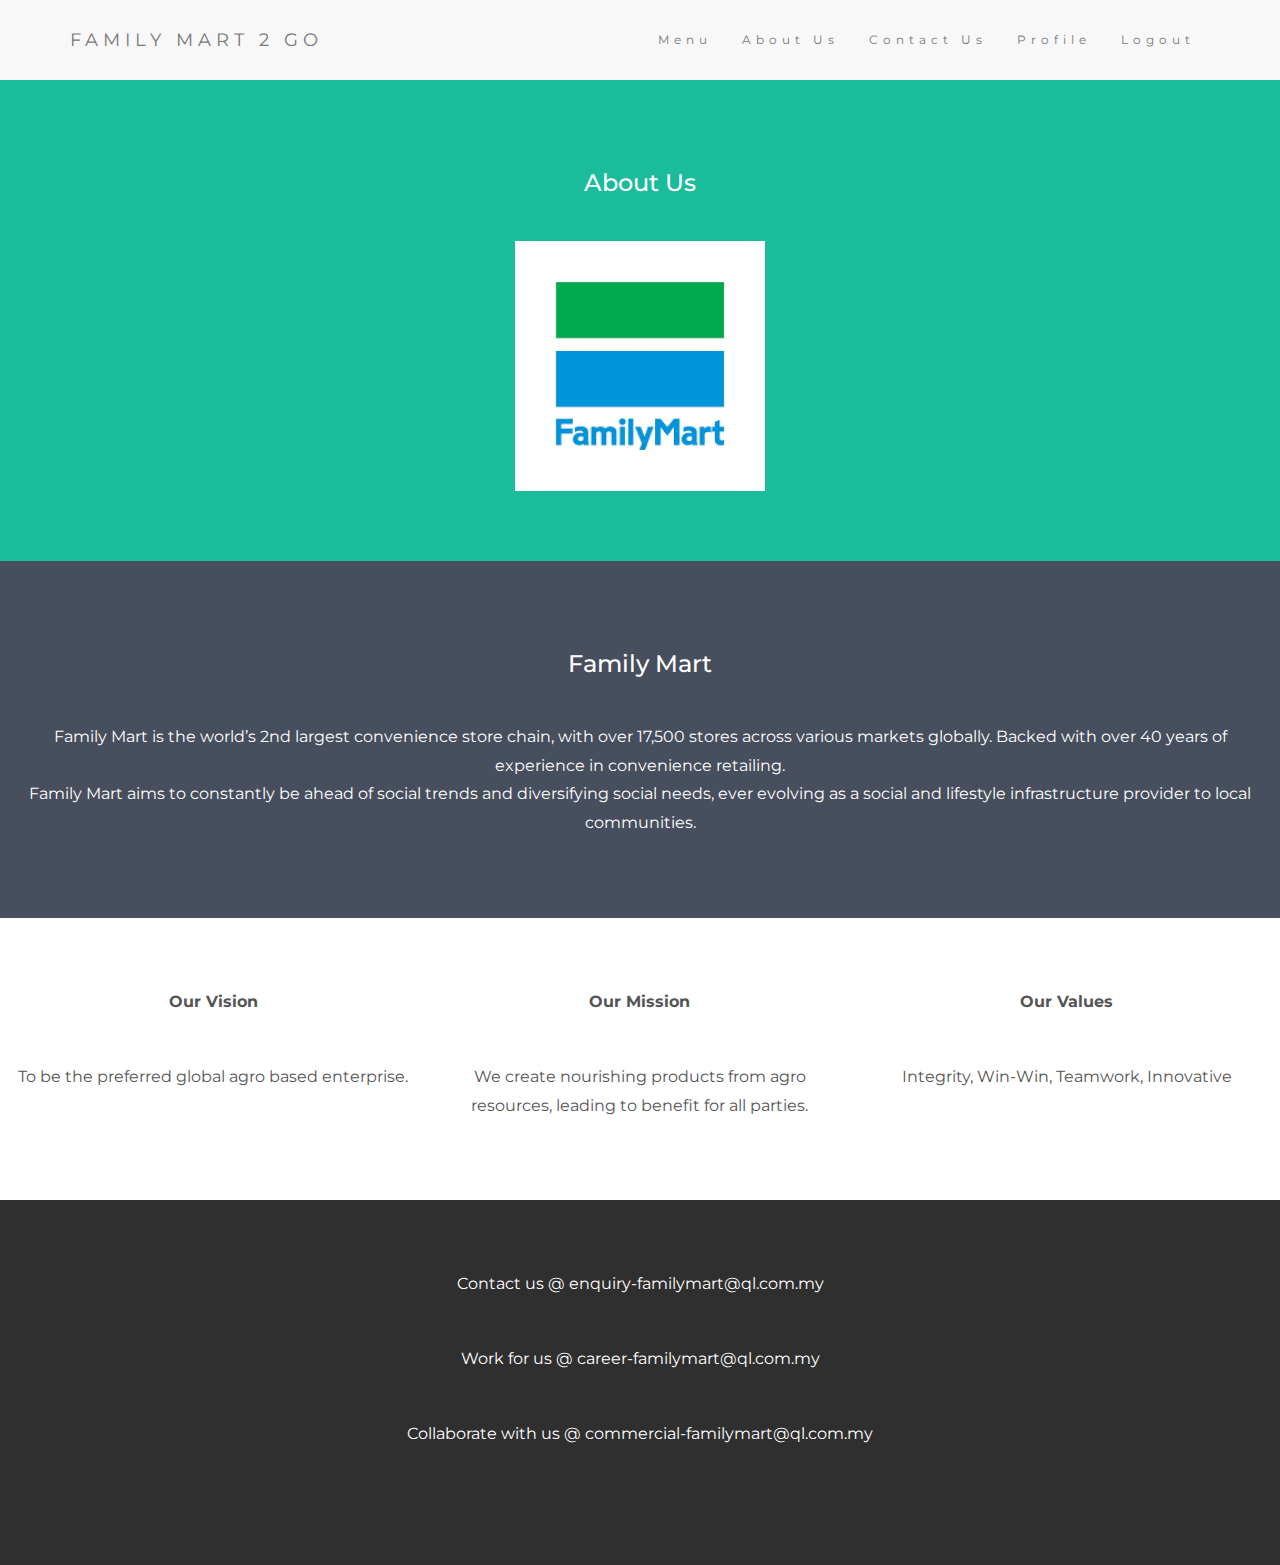
==== about.html @ 583fb87a "Merge branch 'master' of https://github.com/meeroll522/fm2go" ====
<!DOCTYPE html>
<html lang="en">
<head>
  <!-- Theme Made By www.w3schools.com - No Copyright -->
  <title>FM2GO WEB</title>
  <meta charset="utf-8">
  <meta name="viewport" content="width=device-width, initial-scale=1">
  <link rel="stylesheet" href="https://maxcdn.bootstrapcdn.com/bootstrap/3.4.1/css/bootstrap.min.css">
  <link href="https://fonts.googleapis.com/css?family=Montserrat" rel="stylesheet">
  <script src="https://ajax.googleapis.com/ajax/libs/jquery/3.5.1/jquery.min.js"></script>
  <script src="https://maxcdn.bootstrapcdn.com/bootstrap/3.4.1/js/bootstrap.min.js"></script>
  <style>
  body {
    font: 20px Montserrat, sans-serif;
    line-height: 1.8;
    color: #f5f6f7;
  }
  p {font-size: 16px;}
  .margin {margin-bottom: 45px;}
  .bg-1 { 
    background-color: #1abc9c; /* Green */
    color: #ffffff;
  }
  .bg-2 { 
    background-color: #474e5d; /* Dark Blue */
    color: #ffffff;
  }
  .bg-3 { 
    background-color: #ffffff; /* White */
    color: #555555;
  }
  .bg-4 { 
    background-color: #2f2f2f; /* Black Gray */
    color: #fff;
  }
  .container-fluid {
    padding-top: 70px;
    padding-bottom: 70px;
  }
  .navbar {
    padding-top: 15px;
    padding-bottom: 15px;
    border: 0;
    border-radius: 0;
    margin-bottom: 0;
    font-size: 12px;
    letter-spacing: 5px;
  }
  .navbar-nav  li a:hover {
    color: #1abc9c !important;
  }
  </style>
</head>
<body>

<!-- Navbar -->
<nav class="navbar navbar-default">
  <div class="container">
    <div class="navbar-header">
      <button type="button" class="navbar-toggle" data-toggle="collapse" data-target="#myNavbar">
        <span class="icon-bar"></span>
        <span class="icon-bar"></span>
        <span class="icon-bar"></span>                        
      </button>
      <a class="navbar-brand" href="http://localhost/masterfolder_fm2go/homepage.html">FAMILY MART 2 GO</a>
    </div>
    <div class="collapse navbar-collapse" id="myNavbar">
      <ul class="nav navbar-nav navbar-right">
        <li><a href="#">Menu</a></li>
        <li><a href="http://localhost/masterfolder_fm2go/about.html">About Us</a></li>
        <li><a href="http://localhost/masterfolder_fm2go/contact.html">Contact Us </a></li>
		<li><a href="http://localhost/masterfolder_fm2go/login%20customer/login.php">Profile</a></li>
		<li><a href="http://localhost/masterfolder_fm2go/login%20customer/login.php">Logout</a></li>
      </ul>
    </div>
  </div>
</nav>

<!-- First Container -->
<div class="container-fluid bg-1 text-center">
  <h3 class="margin">About Us</h3>
		<img class="w3-round" src="fmICON.png" alt="Anisah" width="250" height="250""> </a>	
</div>

<!-- Second Container -->
<div class="container-fluid bg-2 text-center">
  <h3 class="margin">Family Mart</h3>
  <p>Family Mart is the world’s 2nd largest convenience store chain, with over 17,500 stores across various markets globally. Backed with over 40 years of experience in convenience retailing. <br> Family Mart aims to constantly be ahead of social trends and diversifying social needs, ever evolving as a social and lifestyle infrastructure provider to local communities.</p>
</div>

<!-- Third Container (Grid) -->
<div class="container-fluid bg-3 text-center">    

  <div class="row">
    <div class="col-sm-4">
      <p><b>Our Vision</b></p> <br>
	  <p> To be the preferred global agro based enterprise. </p>

    </div>
    <div class="col-sm-4"> 
      <p><b>Our Mission</b></p> <br>
	  <p> We create nourishing products from agro resources, leading to benefit for all parties. </p>

    </div>
    <div class="col-sm-4"> 
      <p><b>Our Values</b></p> <br>
	  <p>Integrity, Win-Win, Teamwork, Innovative </p>

    </div>
  </div>
</div>

<!-- Footer -->
<footer class="container-fluid bg-4 text-center">
<p> Contact us @ enquiry-familymart@ql.com.my </p>  <br>
<p> Work for us @ career-familymart@ql.com.my </p>  <br>
<p> Collaborate with us @ commercial-familymart@ql.com.my </p>  <br>
</footer>

</body>
</html>
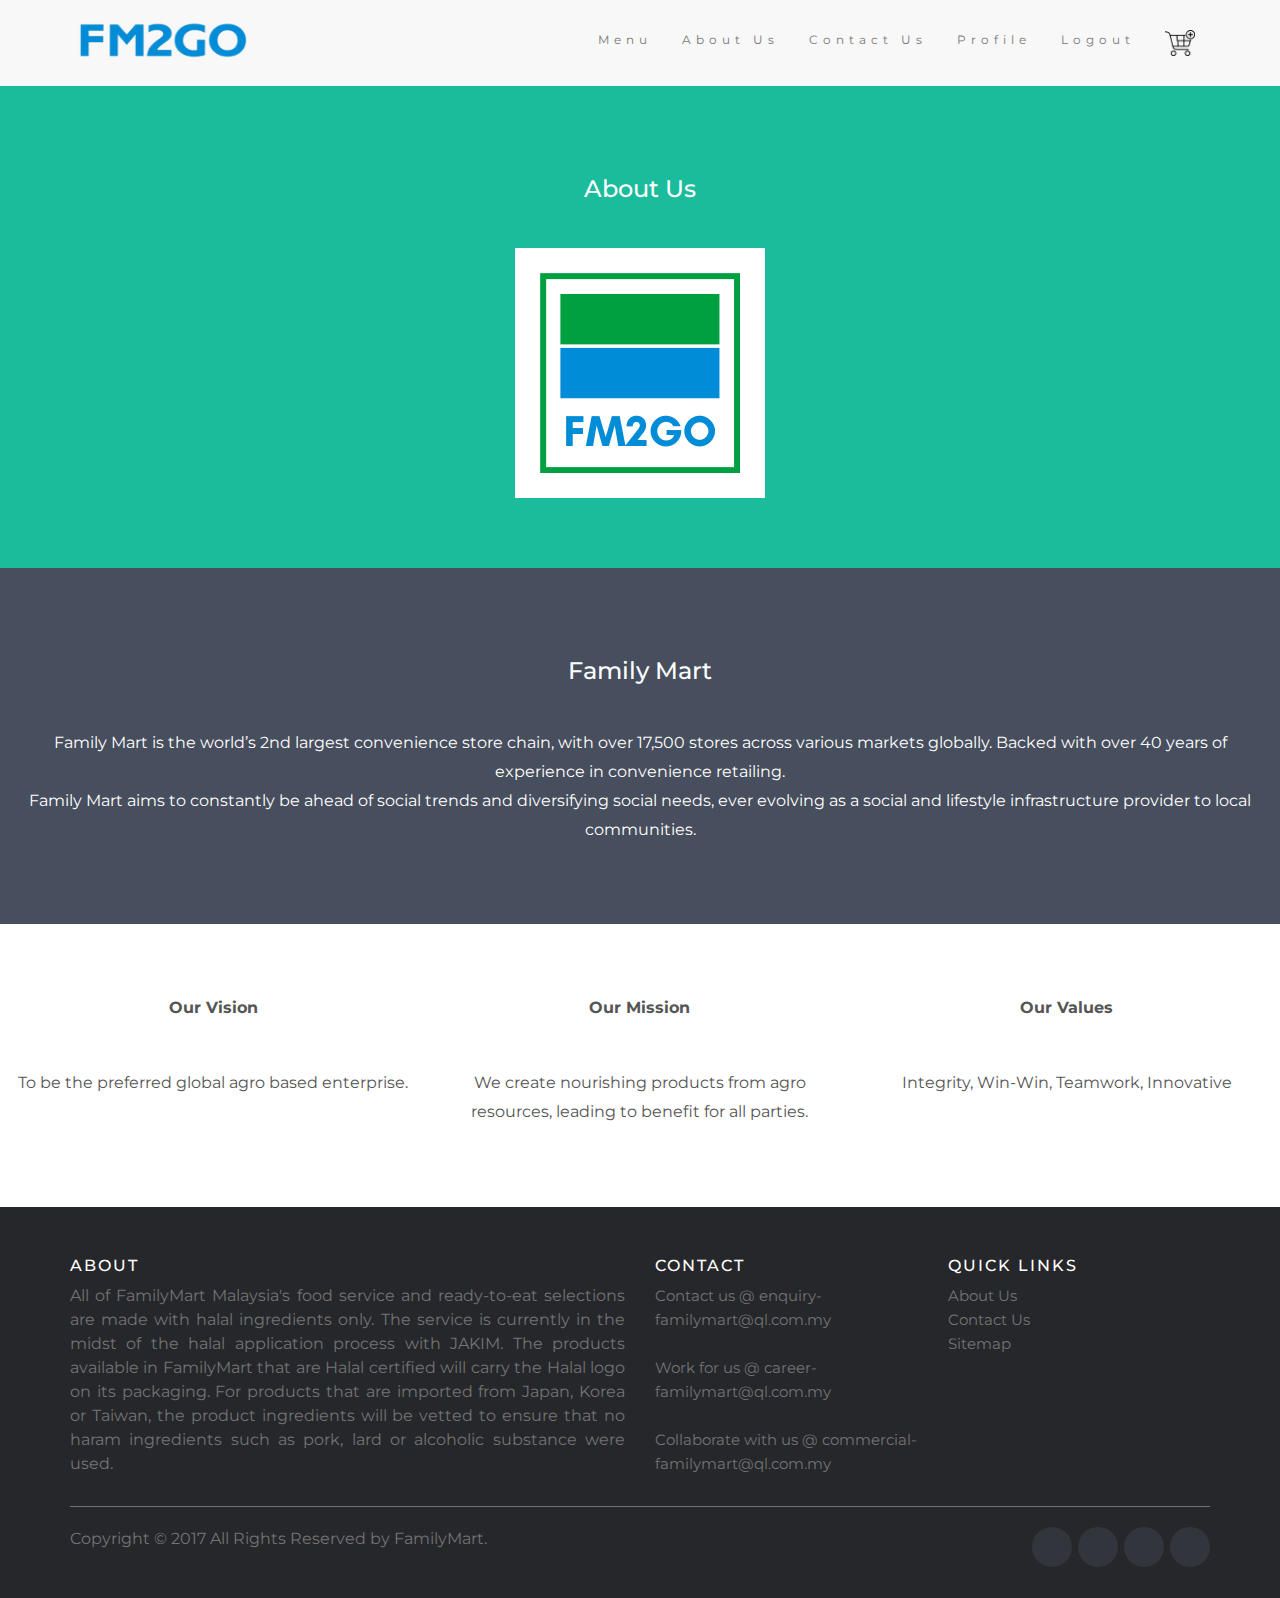
==== commit 85d5288f: "segala benda dari sprint ke sprint 2 untuk customer ku cayunk" ====
--- a/about.html
+++ b/about.html
@@ -2,7 +2,8 @@
 <html lang="en">
 <head>
   <!-- Theme Made By www.w3schools.com - No Copyright -->
-  <title>FM2GO WEB</title>
+  <title>About Us | FM2GO WEB</title>
+  <link rel="icon" href="fmICON.png" type="image/png">
   <meta charset="utf-8">
   <meta name="viewport" content="width=device-width, initial-scale=1">
   <link rel="stylesheet" href="https://maxcdn.bootstrapcdn.com/bootstrap/3.4.1/css/bootstrap.min.css">
@@ -49,6 +50,174 @@
   .navbar-nav  li a:hover {
     color: #1abc9c !important;
   }
+  .site-footer
+{
+  background-color:#26272b;
+  padding:45px 0 20px;
+  font-size:15px;
+  line-height:24px;
+  color:#737373;
+}
+.site-footer hr
+{
+  border-top-color:#bbb;
+  opacity:0.5
+}
+.site-footer hr.small
+{
+  margin:20px 0
+}
+.site-footer h6
+{
+  color:#fff;
+  font-size:16px;
+  text-transform:uppercase;
+  margin-top:5px;
+  letter-spacing:2px
+}
+.site-footer a
+{
+  color:#737373;
+}
+.site-footer a:hover
+{
+  color:#3366cc;
+  text-decoration:none;
+}
+.footer-links
+{
+  padding-left:0;
+  list-style:none
+}
+.footer-links li
+{
+  display:block
+}
+.footer-links a
+{
+  color:#737373
+}
+.footer-links a:active,.footer-links a:focus,.footer-links a:hover
+{
+  color:#3366cc;
+  text-decoration:none;
+}
+.footer-links.inline li
+{
+  display:inline-block
+}
+.site-footer .social-icons
+{
+  text-align:right
+}
+.site-footer .social-icons a
+{
+  width:40px;
+  height:40px;
+  line-height:40px;
+  margin-left:6px;
+  margin-right:0;
+  border-radius:100%;
+  background-color:#33353d
+}
+.copyright-text
+{
+  margin:0
+}
+@media (max-width:991px)
+{
+  .site-footer [class^=col-]
+  {
+    margin-bottom:30px
+  }
+}
+@media (max-width:767px)
+{
+  .site-footer
+  {
+    padding-bottom:0
+  }
+  .site-footer .copyright-text,.site-footer .social-icons
+  {
+    text-align:center
+  }
+}
+.social-icons
+{
+  padding-left:0;
+  margin-bottom:0;
+  list-style:none
+}
+.social-icons li
+{
+  display:inline-block;
+  margin-bottom:4px
+}
+.social-icons li.title
+{
+  margin-right:15px;
+  text-transform:uppercase;
+  color:#96a2b2;
+  font-weight:700;
+  font-size:13px
+}
+.social-icons a{
+  background-color:#eceeef;
+  color:#818a91;
+  font-size:16px;
+  display:inline-block;
+  line-height:44px;
+  width:44px;
+  height:44px;
+  text-align:center;
+  margin-right:8px;
+  border-radius:100%;
+  -webkit-transition:all .2s linear;
+  -o-transition:all .2s linear;
+  transition:all .2s linear
+}
+.social-icons a:active,.social-icons a:focus,.social-icons a:hover
+{
+  color:#fff;
+  background-color:#29aafe
+}
+.social-icons.size-sm a
+{
+  line-height:34px;
+  height:34px;
+  width:34px;
+  font-size:14px
+}
+.social-icons a.facebook:hover
+{
+  background-color:#3b5998
+}
+.social-icons a.twitter:hover
+{
+  background-color:#00aced
+}
+.social-icons a.linkedin:hover
+{
+  background-color:#007bb6
+}
+.social-icons a.dribbble:hover
+{
+  background-color:#ea4c89
+}
+@media (max-width:767px)
+{
+  .social-icons li.title
+  {
+    display:block;
+    margin-right:0;
+    font-weight:600
+  }
+}
+#logo{ 
+	position:absolute; 
+	top:0; 
+	left:10; 
+} 
   </style>
 </head>
 <body>
@@ -62,15 +231,18 @@
         <span class="icon-bar"></span>
         <span class="icon-bar"></span>                        
       </button>
-      <a class="navbar-brand" href="http://localhost/masterfolder_fm2go/homepage.html">FAMILY MART 2 GO</a>
+	  </div>
+	  <div id="logo">
+      <a class="navbar-brand" href="http://localhost/masterfolder_fm2go/homepage.html"><img src ="FM2GO.png" width="180" height="50" ></a>
     </div>
     <div class="collapse navbar-collapse" id="myNavbar">
       <ul class="nav navbar-nav navbar-right">
-        <li><a href="#">Menu</a></li>
+        <li><a href="http://localhost/masterfolder_fm2go/menu%20customer.php">Menu</a></li>
         <li><a href="http://localhost/masterfolder_fm2go/about.html">About Us</a></li>
         <li><a href="http://localhost/masterfolder_fm2go/contact.html">Contact Us </a></li>
-		<li><a href="http://localhost/masterfolder_fm2go/login%20customer/login.php">Profile</a></li>
+		<li><a href="http://localhost/masterfolder_fm2go/customerprofile.php">Profile</a></li>
 		<li><a href="http://localhost/masterfolder_fm2go/login%20customer/login.php">Logout</a></li>
+		<li><a href="http://localhost/masterfolder_fm2go/test/index.php?action=add&code=3DcAM78"><img src="cart.png" class="img-responsive" width="30" height="40" ></a></li>
       </ul>
     </div>
   </div>
@@ -79,7 +251,7 @@
 <!-- First Container -->
 <div class="container-fluid bg-1 text-center">
   <h3 class="margin">About Us</h3>
-		<img class="w3-round" src="fmICON.png" alt="Anisah" width="250" height="250""> </a>	
+		<img class="w3-round" src="fm2go-ICON.png" alt="Anisah" width="250" height="250""> </a>	
 </div>
 
 <!-- Second Container -->
@@ -111,10 +283,53 @@
 </div>
 
 <!-- Footer -->
-<footer class="container-fluid bg-4 text-center">
-<p> Contact us @ enquiry-familymart@ql.com.my </p>  <br>
-<p> Work for us @ career-familymart@ql.com.my </p>  <br>
-<p> Collaborate with us @ commercial-familymart@ql.com.my </p>  <br>
+   <footer class="site-footer">
+      <div class="container">
+        <div class="row">
+          <div class="col-sm-12 col-md-6">
+            <h6>About</h6>
+            <p class="text-justify"> All of FamilyMart Malaysia's food service and ready-to-eat selections are made with halal ingredients only. The service is currently in the midst of the halal application process with JAKIM. The products available in FamilyMart that are Halal certified will carry the Halal logo on its packaging. For products that are imported from Japan, Korea or Taiwan, the product ingredients will be vetted to ensure that no haram ingredients such as pork, lard or alcoholic substance were used.</p>
+          </div>
+
+				<div class="col-xs-6 col-md-3">
+				<h6>Contact</h6>
+				<ul class="footer-links">
+              <li><a href="http://ql.com.my/contact-us.html">Contact us @ enquiry-familymart@ql.com.my</a></li><br>
+              <li><a href="http://career-familymart@ql.com.my/">Work for us @ career-familymart@ql.com.my</a></li><br>
+              <li><a href="http://career-familymart@ql.com.my/">Collaborate with us @ commercial-familymart@ql.com.my</a></li>
+
+            </ul>
+          </div>
+
+          <div class="col-xs-6 col-md-3">
+            <h6>Quick Links</h6>
+            <ul class="footer-links">
+              <li><a href="http://localhost/masterfolder_fm2go/about.html">About Us</a></li>
+              <li><a href="http://localhost/masterfolder_fm2go/contact.html">Contact Us</a></li>
+              <li><a href="https://www.familymart.com.my/our-stores.html">Sitemap</a></li>
+            </ul>
+          </div>
+        </div>
+        <hr>
+      </div>
+      <div class="container">
+        <div class="row">
+          <div class="col-md-8 col-sm-6 col-xs-12">
+            <p class="copyright-text">Copyright &copy; 2017 All Rights Reserved by 
+         <a href="#">FamilyMart</a>.
+            </p>
+          </div>
+
+          <div class="col-md-4 col-sm-6 col-xs-12">
+            <ul class="social-icons">
+              <li><a class="facebook" href="#"><i class="fa fa-facebook"></i></a>
+              <li><a class="twitter" href="#"><i class="fa fa-twitter"></i></a>
+              <li><a class="dribbble" href="#"><i class="fa fa-dribbble"></i></a>
+              <li><a class="linkedin" href="#"><i class="fa fa-linkedin" ></i></a>   
+            </ul>
+          </div>
+        </div>
+      </div>
 </footer>
 
 </body>
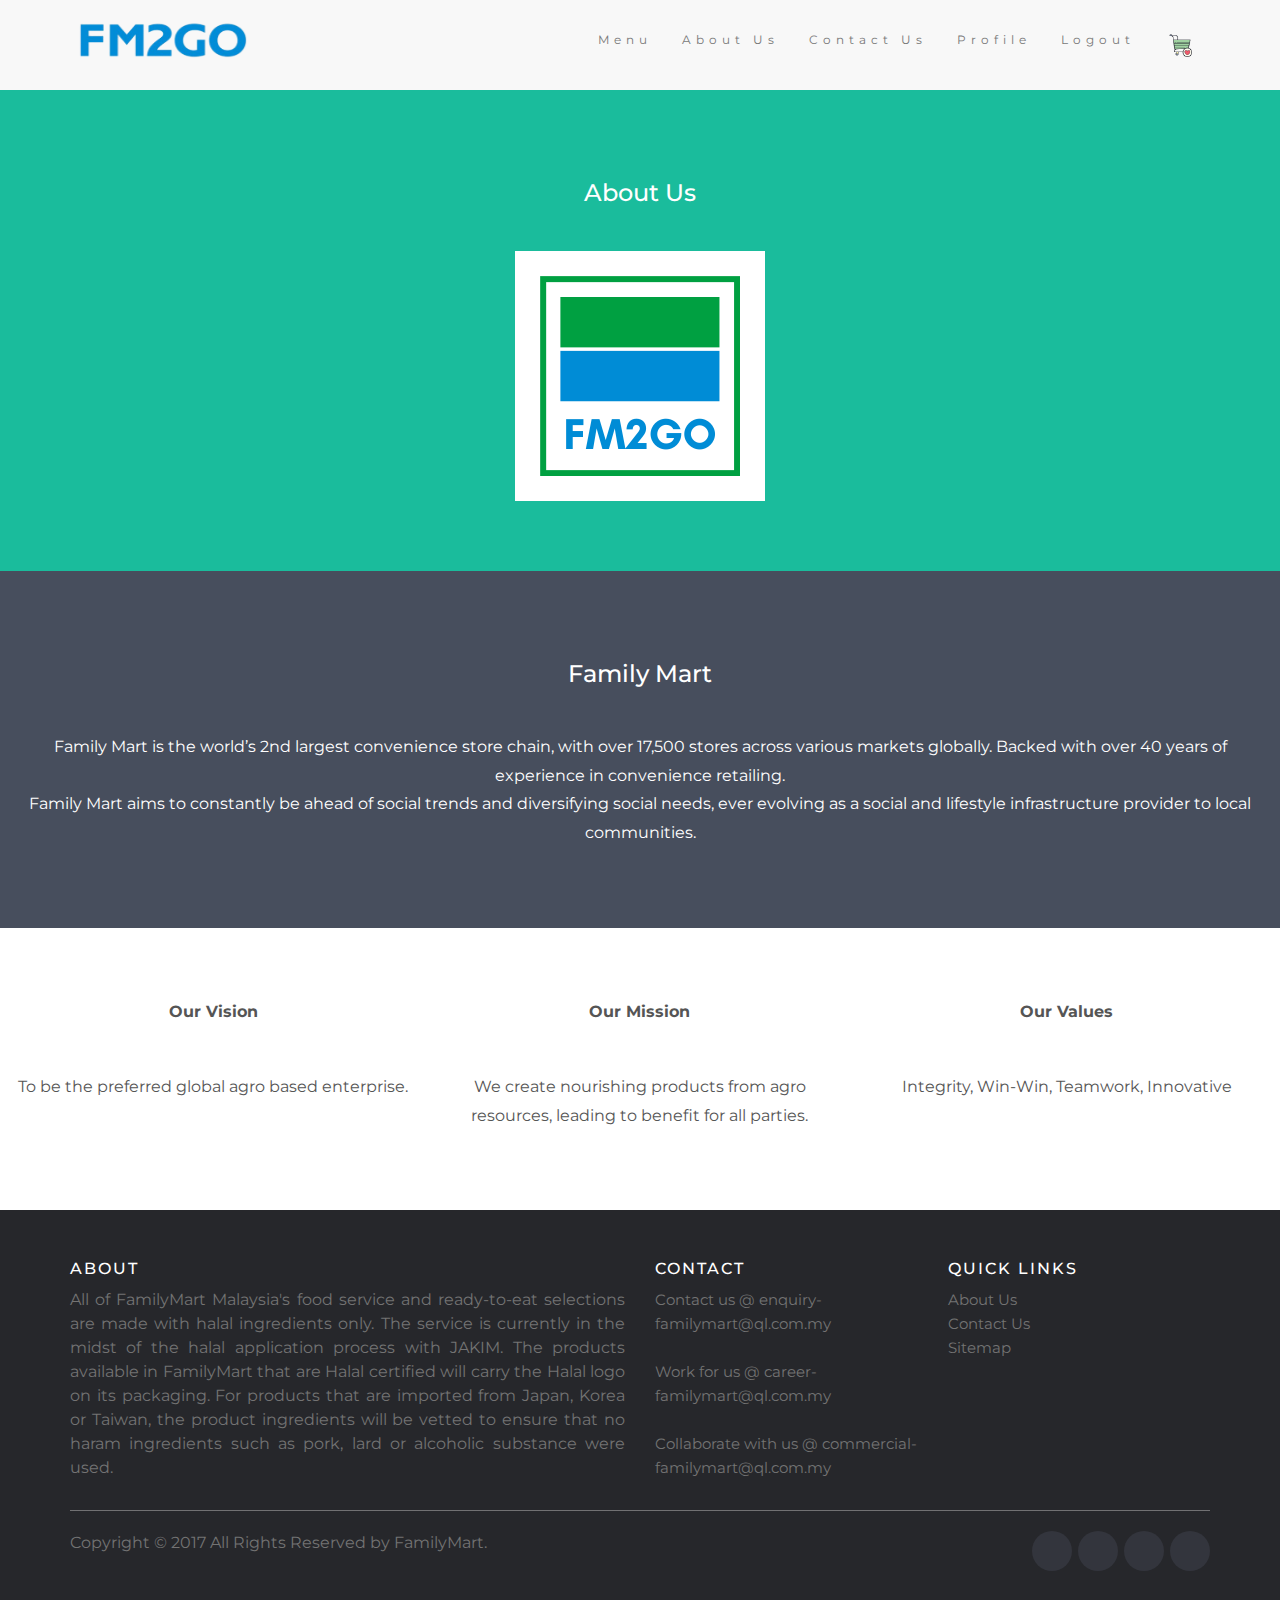
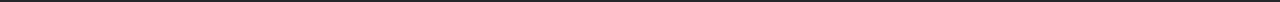
==== commit 6c25b5fd: "cart ui dah dielokkan" ====
--- a/about.html
+++ b/about.html
@@ -242,7 +242,7 @@
         <li><a href="http://localhost/masterfolder_fm2go/contact.html">Contact Us </a></li>
 		<li><a href="http://localhost/masterfolder_fm2go/customerprofile.php">Profile</a></li>
 		<li><a href="http://localhost/masterfolder_fm2go/login%20customer/login.php">Logout</a></li>
-		<li><a href="http://localhost/masterfolder_fm2go/test/index.php?action=add&code=3DcAM78"><img src="cart.png" class="img-responsive" width="30" height="40" ></a></li>
+		<li><a href="http://localhost/masterfolder_fm2go/cart/"><img src="cart.png" class="img-responsive" width="30" height="40" ></a></li>
       </ul>
     </div>
   </div>
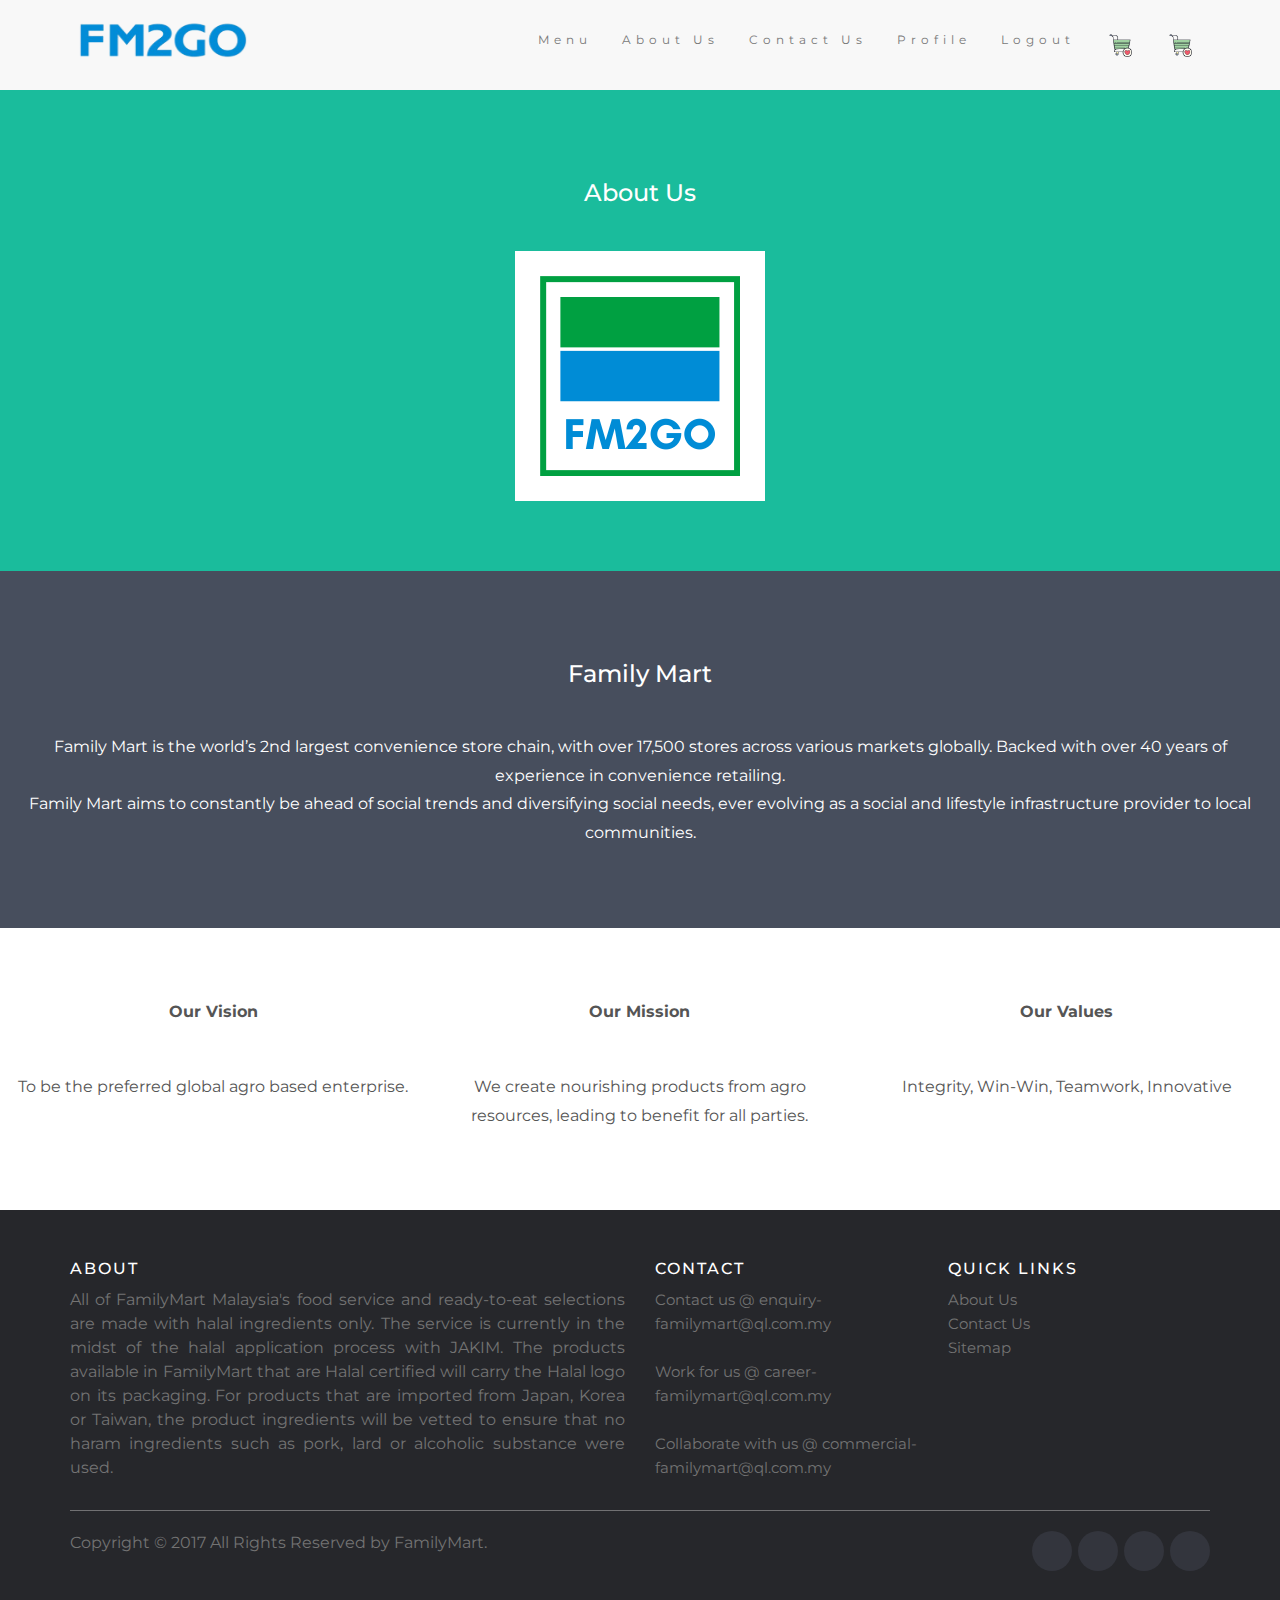
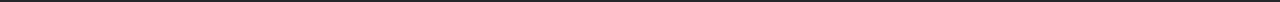
==== commit 81526634: "Merge branch 'master' of https://github.com/meeroll522/fm2go" ====
--- a/about.html
+++ b/about.html
@@ -242,7 +242,10 @@
         <li><a href="http://localhost/masterfolder_fm2go/contact.html">Contact Us </a></li>
 		<li><a href="http://localhost/masterfolder_fm2go/customerprofile.php">Profile</a></li>
 		<li><a href="http://localhost/masterfolder_fm2go/login%20customer/login.php">Logout</a></li>
+
 		<li><a href="http://localhost/masterfolder_fm2go/cart/"><img src="cart.png" class="img-responsive" width="30" height="40" ></a></li>
+
+		<li><a href="http://localhost/masterfolder_fm2go/test/index.php?action=add&code=3DcAM78"><img src="cart.png" class="img-responsive" width="30" height="40" ></a></li>
       </ul>
     </div>
   </div>
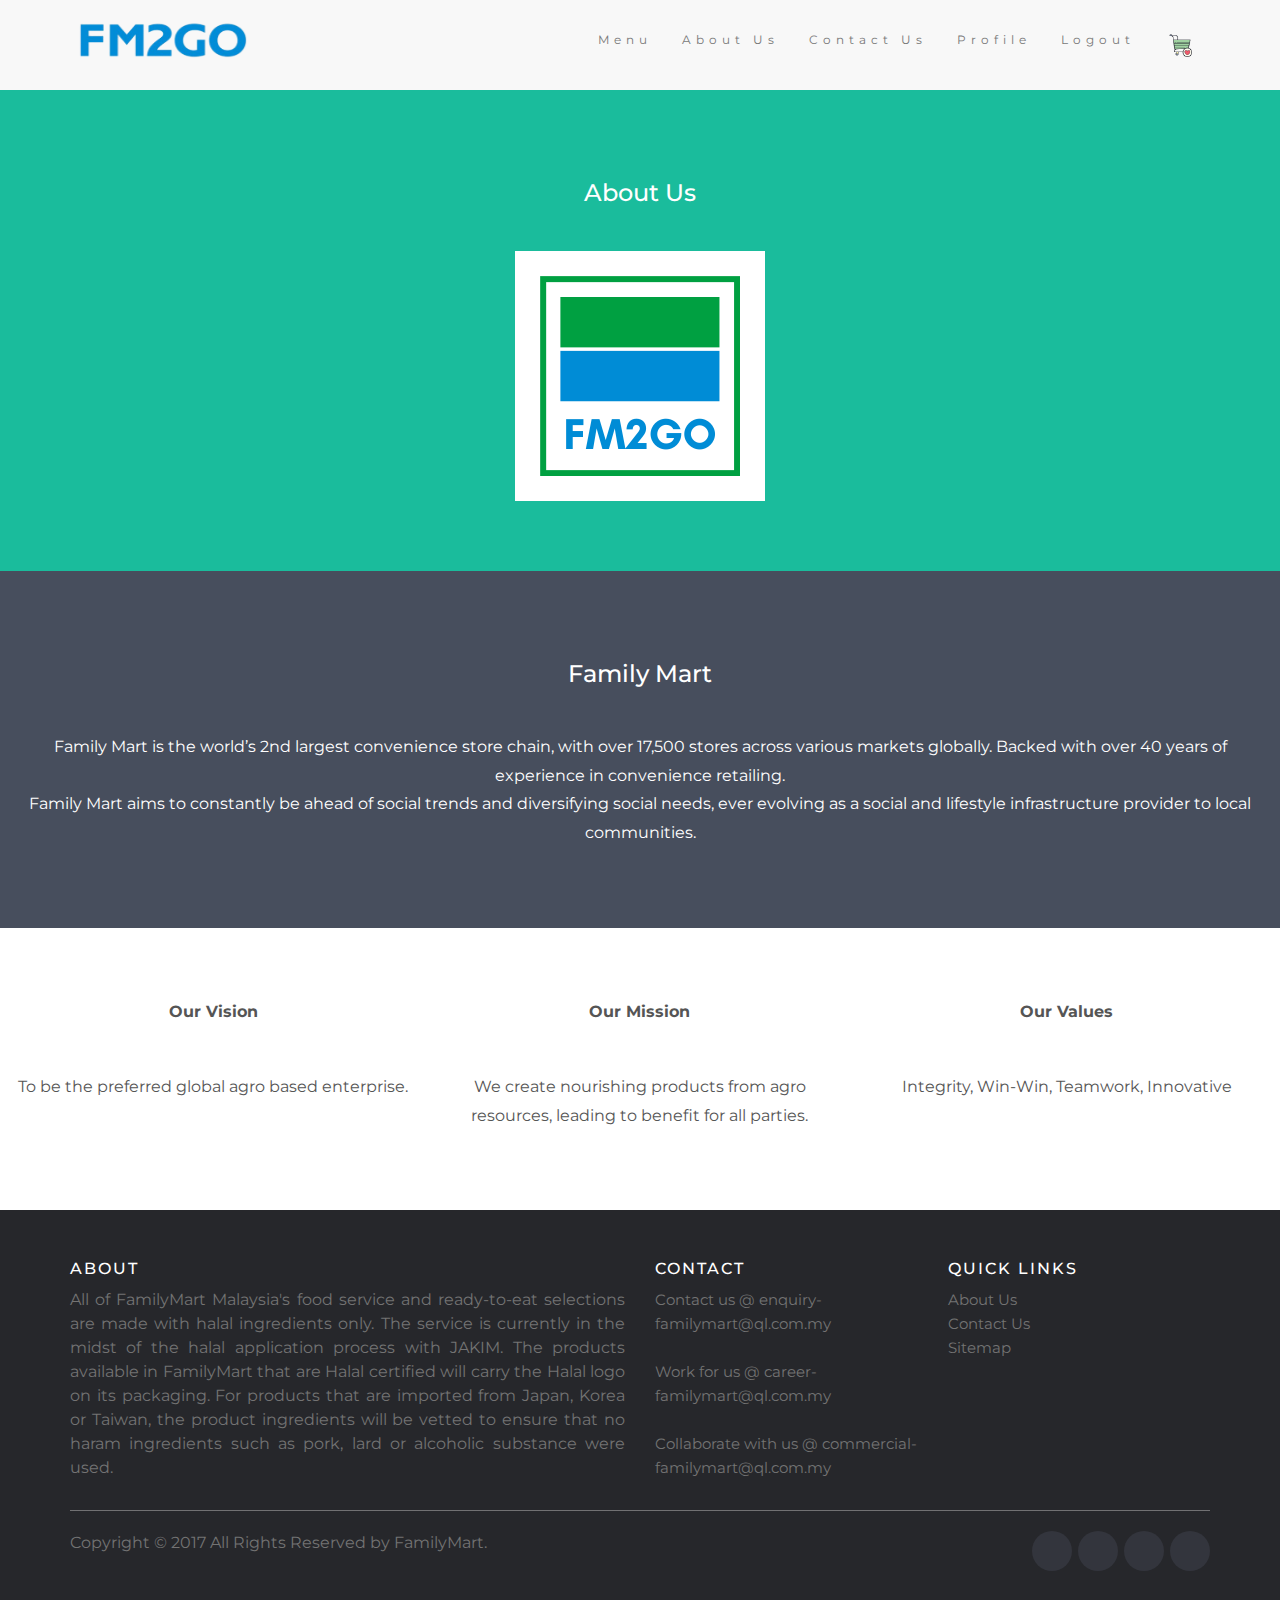
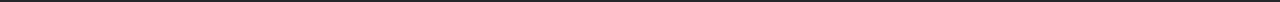
==== commit c3fe2ea5: "Merge branch 'master' of https://github.com/meeroll522/fm2go" ====
--- a/about.html
+++ b/about.html
@@ -243,9 +243,8 @@
 		<li><a href="http://localhost/masterfolder_fm2go/customerprofile.php">Profile</a></li>
 		<li><a href="http://localhost/masterfolder_fm2go/login%20customer/login.php">Logout</a></li>
 
-		<li><a href="http://localhost/masterfolder_fm2go/cart/"><img src="cart.png" class="img-responsive" width="30" height="40" ></a></li>
-
-		<li><a href="http://localhost/masterfolder_fm2go/test/index.php?action=add&code=3DcAM78"><img src="cart.png" class="img-responsive" width="30" height="40" ></a></li>
+		<li><a href="http://localhost/masterfolder_fm2go/cart/index.php?action=add&code=3DcAM78"><img src="cart.png" class="img-responsive" width="30" height="40" ></a></li>
+
       </ul>
     </div>
   </div>
@@ -256,7 +255,6 @@
   <h3 class="margin">About Us</h3>
 		<img class="w3-round" src="fm2go-ICON.png" alt="Anisah" width="250" height="250""> </a>	
 </div>
-
 <!-- Second Container -->
 <div class="container-fluid bg-2 text-center">
   <h3 class="margin">Family Mart</h3>
